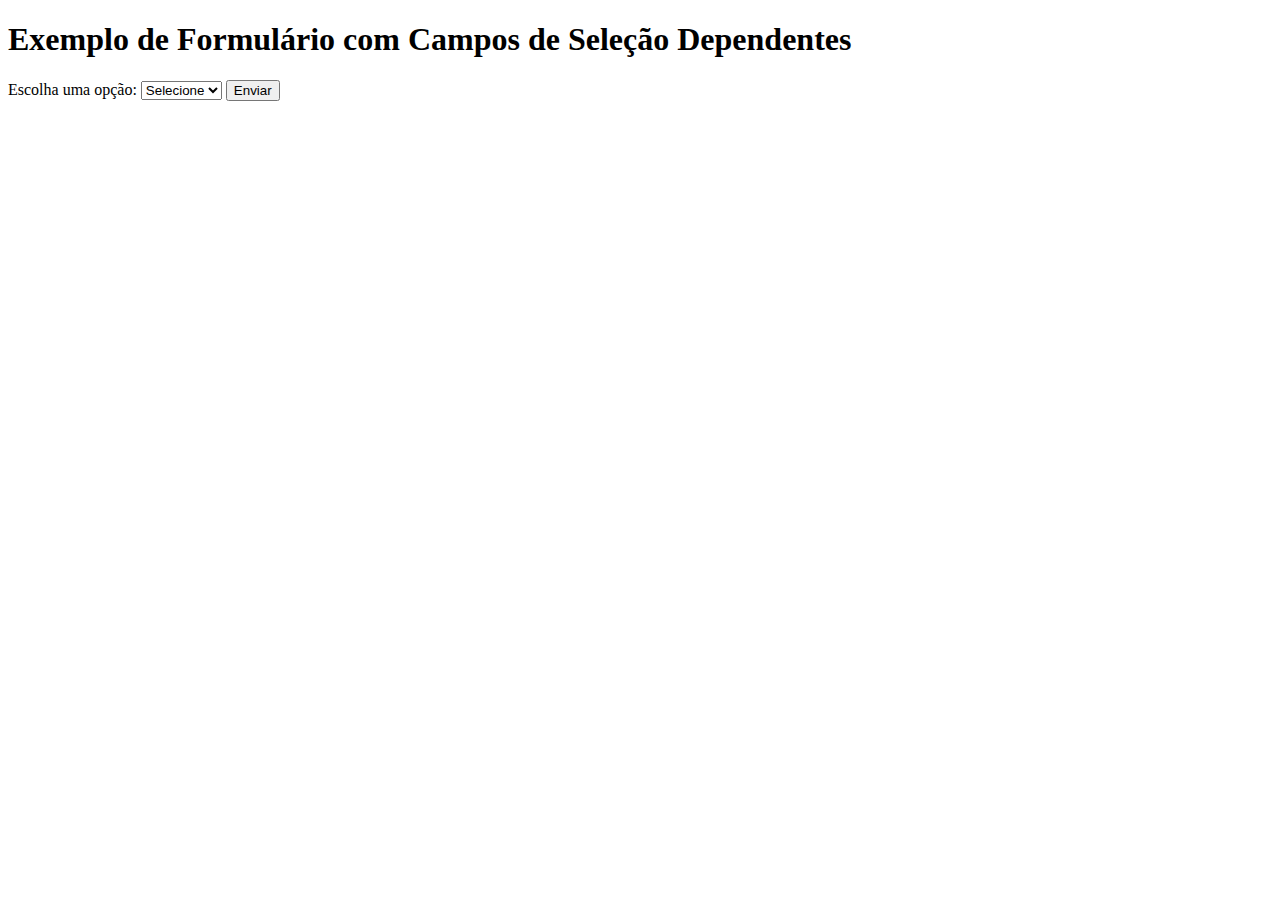
==== INDEX.HTML @ 361eff62 "att" ====
<!DOCTYPE html>
<html lang="en">
<head>
    <meta charset="UTF-8">
    <meta name="viewport" content="width=device-width, initial-scale=1.0">
    <title>Formulário com Campos de Seleção Dependentes</title>
    <link rel="stylesheet" href="styles.css">
</head>
<body>
    <h1>Exemplo de Formulário com Campos de Seleção Dependentes</h1>
    <form id="myForm">
        <label for="chooseOption">Escolha uma opção:</label>
        <select id="chooseOption">
            <option value="selecione">Selecione</option>
            <option value="1">Carros</option>
            <option value="2">Motos</option>
        </select>

        <!-- Campo de seleção para carros -->
        <div id="carros" class="options">
            <label for="chooseCarro">Escolha um carro:</label>
            <select id="chooseCarro">
                <option value="carro1">Carro 1</option>
                <option value="carro2">Carro 2</option>
                <option value="carro3">Carro 3</option>
            </select>
        </div>

        <!-- Campo de seleção para motos -->
        <div id="motos" class="options">
            <label for="chooseMoto">Escolha uma moto:</label>
            <select id="chooseMoto">
                <option value="moto1">Moto 1</option>
                <option value="moto2">Moto 2</option>
                <option value="moto3">Moto 3</option>
            </select>
        </div>

        <input type="submit" value="Enviar">
    </form>

    <script src="script.js"></script>
</body>
<script>
    // Função para mostrar ou ocultar os campos de seleção de carros e motos com base na seleção principal
function mostrarOpcao() {
    const selecao = document.getElementById("chooseOption").value;
    const carros = document.getElementById("carros");
    const motos = document.getElementById("motos");

    // Oculte todos os campos
    carros.style.display = "none";
    motos.style.display = "none";

    // Mostre o campo correspondente à seleção
    if (selecao === "1") {
        carros.style.display = "block";
    } else if (selecao === "2") {
        motos.style.display = "block";
    }
}

// Adicione um ouvinte de evento para chamar a função quando a seleção mudar no campo principal
document.getElementById("chooseOption").addEventListener("change", mostrarOpcao);

// Chame a função inicialmente para configurar o formulário
mostrarOpcao();

</script>
</html>
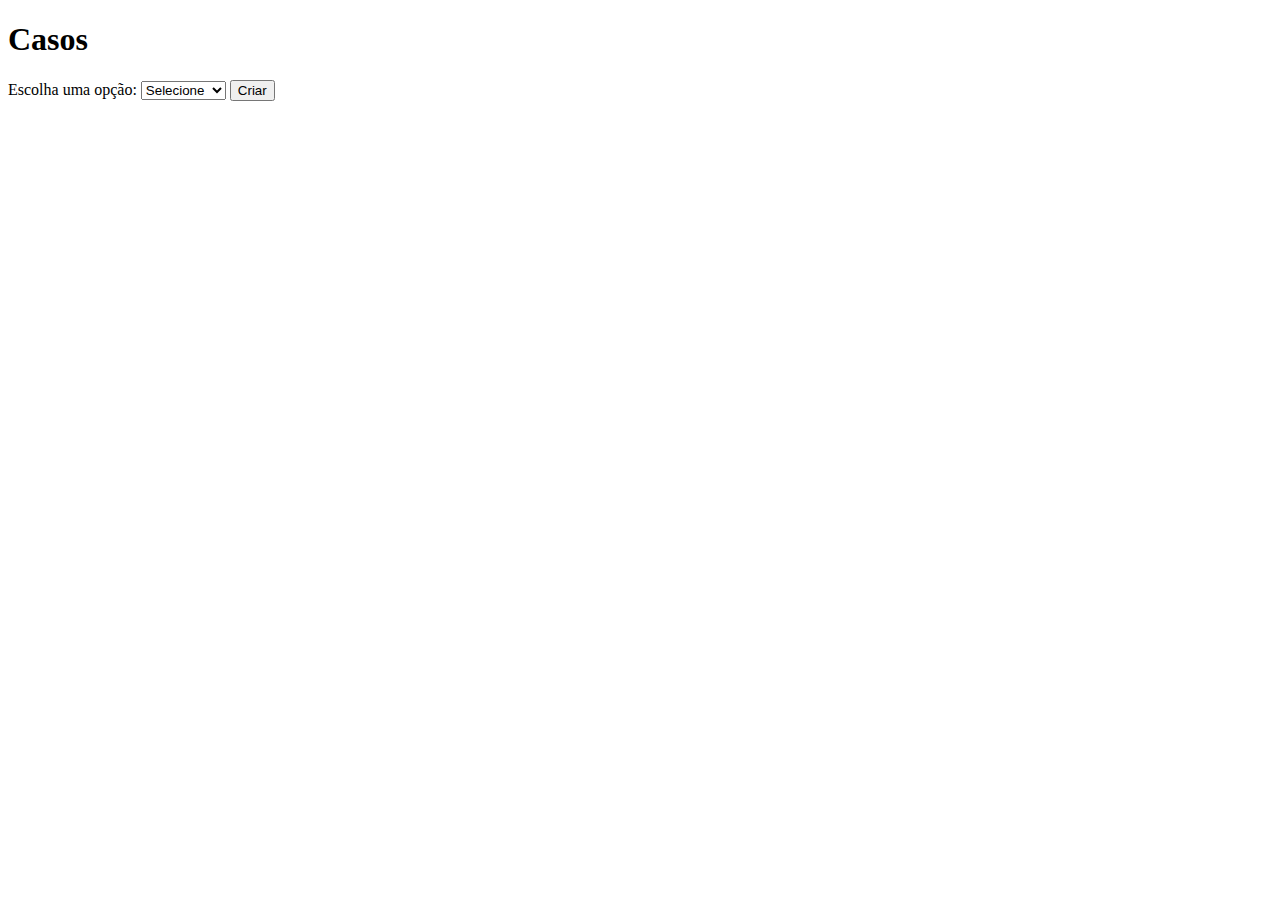
==== commit 7c0a9701: "att" ====
--- a/INDEX.HTML
+++ b/INDEX.HTML
@@ -7,22 +7,36 @@
     <link rel="stylesheet" href="styles.css">
 </head>
 <body>
-    <h1>Exemplo de Formulário com Campos de Seleção Dependentes</h1>
+    <h1>Casos</h1>
     <form id="myForm">
         <label for="chooseOption">Escolha uma opção:</label>
         <select id="chooseOption">
             <option value="selecione">Selecione</option>
-            <option value="1">Carros</option>
-            <option value="2">Motos</option>
+            <option value="1">Logistica</option>
+            <option value="2">Financeiro</option>
+            <option value="2">Qualidade</option>
+            <option value="2">Comercial</option>
         </select>
 
         <!-- Campo de seleção para carros -->
         <div id="carros" class="options">
-            <label for="chooseCarro">Escolha um carro:</label>
+            <label for="chooseCarro">Logistica:</label>
             <select id="chooseCarro">
-                <option value="carro1">Carro 1</option>
-                <option value="carro2">Carro 2</option>
-                <option value="carro3">Carro 3</option>
+                <option value="Logistica1">Devolução</option>
+                <option value="Logistica2">Material Avariado</option>
+                <option value="Logistica3">Volume</option>
+                <option value="Logistica4">Atraso</option>
+                <option value="Logistica5">Outros</option>
+            </select>
+        </div>
+                <!-- Campo de seleção para carros -->
+        <div id="devolucaoMain" class="options">
+            <label for="devolucao">Devolução:</label>
+            <select id="devolucao">
+                <option value="">Selecione </option>
+                <option value="devolucao1">Volume errado </option>
+                <option value="devolucao2">Produto faltando</option>
+                <option value="devolucao3">Recusa do cliente</option>
             </select>
         </div>
 
@@ -36,35 +50,45 @@
             </select>
         </div>
 
-        <input type="submit" value="Enviar">
+        <input type="submit" value="Criar">
     </form>
 
     <script src="script.js"></script>
 </body>
+
 <script>
+    
     // Função para mostrar ou ocultar os campos de seleção de carros e motos com base na seleção principal
-function mostrarOpcao() {
-    const selecao = document.getElementById("chooseOption").value;
-    const carros = document.getElementById("carros");
-    const motos = document.getElementById("motos");
+    function mostrarOpcao() {
+        const selecao = document.getElementById("chooseOption").value;
+        console.log(selecao)
 
-    // Oculte todos os campos
-    carros.style.display = "none";
-    motos.style.display = "none";
+        const carros = document.getElementById("carros");
+        const motos = document.getElementById("motos");
+        const devolucao = document.getElementById("devolucaoMain");
 
-    // Mostre o campo correspondente à seleção
-    if (selecao === "1") {
-        carros.style.display = "block";
-    } else if (selecao === "2") {
-        motos.style.display = "block";
+        // Oculte todos os campos
+        carros.style.display = "none";
+        motos.style.display = "none";
+        devolucao.style.display = "none";
+
+        // Mostre o campo correspondente à seleção
+        if (selecao === "1") {
+            carros.style.display = "block";
+            if (carros.value === 'Logistica1') {
+                devolucao.style.display = "block";
+            }
+        } else if (selecao === "2") {
+            motos.style.display = "block";
+        }
     }
-}
 
-// Adicione um ouvinte de evento para chamar a função quando a seleção mudar no campo principal
-document.getElementById("chooseOption").addEventListener("change", mostrarOpcao);
+    // Adicione um ouvinte de evento para chamar a função quando a seleção mudar no campo principal
+    document.getElementById("chooseOption").addEventListener("change", mostrarOpcao);
 
-// Chame a função inicialmente para configurar o formulário
-mostrarOpcao();
+    // Chame a função inicialmente para configurar o formulário
+    mostrarOpcao();
 
 </script>
+
 </html>
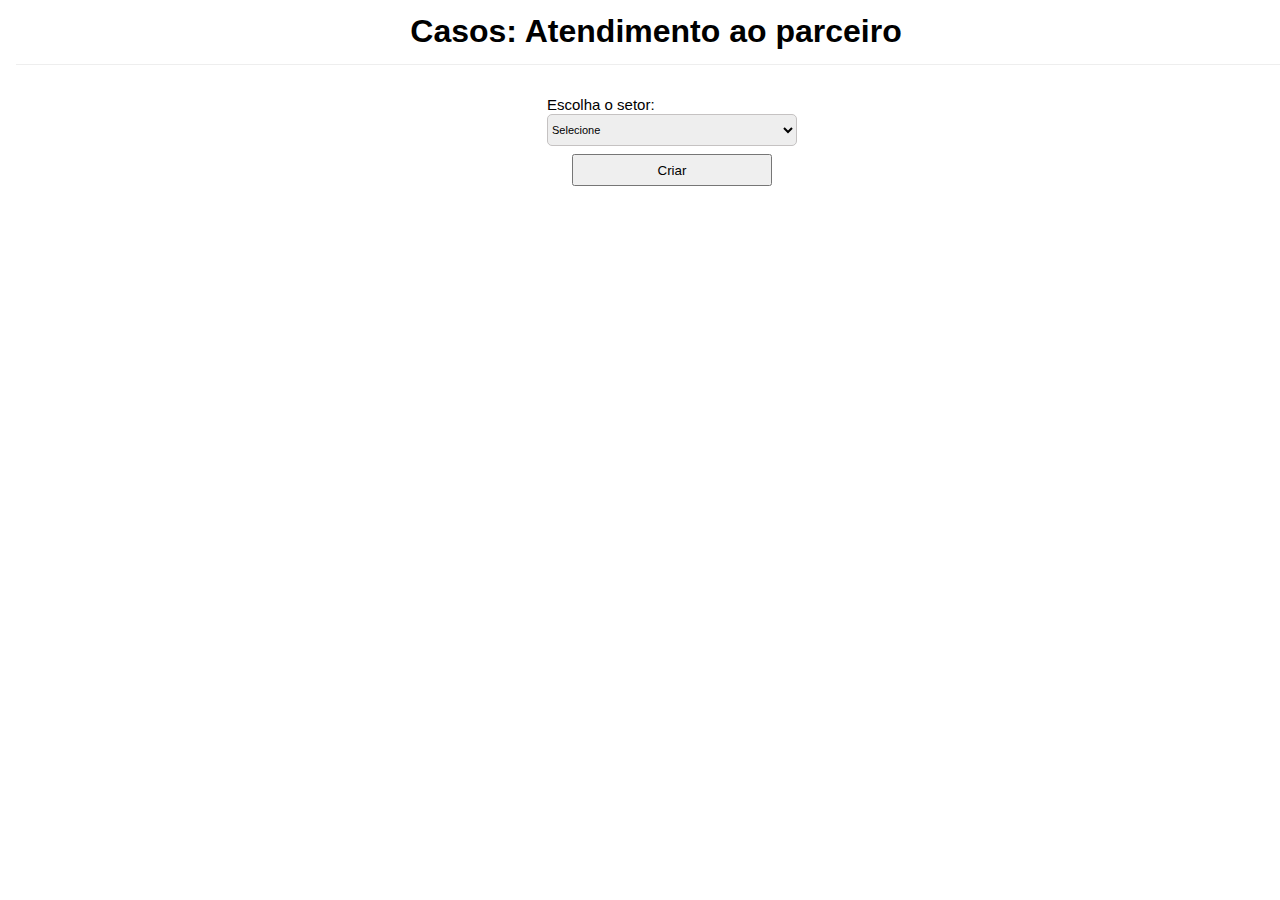
==== commit fac5b4ec: "at" ====
--- a/INDEX.HTML
+++ b/INDEX.HTML
@@ -5,53 +5,135 @@
     <meta name="viewport" content="width=device-width, initial-scale=1.0">
     <title>Formulário com Campos de Seleção Dependentes</title>
     <link rel="stylesheet" href="styles.css">
+
+    <style>
+        *{
+            font-family: Arial, Helvetica, sans-serif;
+            margin: 0;
+            padding: 0;
+        }
+        .topo{
+            width: 100%;
+            height: 4rem;
+            display: flex;
+            justify-content: center;
+            align-items: center;
+            padding: 0 1rem;
+        }
+        .topo--descricao{
+            width: 100%;
+            height: 100%;
+            display: flex;
+            justify-content: center;
+            align-items: center;
+            border-bottom: 1px solid #eeeeee;
+        }
+        .boxStyle{
+            width: 250px;
+            height: 2rem;
+            display: flex;
+            font-size: 11px;
+            border-radius: 5px;
+            border: 1px solid #c5c2c2;
+            background: #eeeeee;
+        }
+        .options{
+            padding: 0 0 0.5rem 0;
+        }
+        input[type="submit"]{
+            width: 200px;
+            height: 2rem;
+            cursor: pointer;
+        }
+        .main{
+            padding: 2rem;
+            width: 100%;
+            display: flex;
+            justify-content: center;
+        }
+        .botao{
+            display: flex;
+            justify-content: center;
+        }
+        .title{
+            font-size: 15px;
+        }
+    </style>
 </head>
 <body>
-    <h1>Casos</h1>
-    <form id="myForm">
-        <label for="chooseOption">Escolha uma opção:</label>
-        <select id="chooseOption">
-            <option value="selecione">Selecione</option>
-            <option value="1">Logistica</option>
-            <option value="2">Financeiro</option>
-            <option value="2">Qualidade</option>
-            <option value="2">Comercial</option>
-        </select>
+    <div class="topo">
+        <div class="topo--descricao">
+            <h1>Casos: Atendimento ao parceiro</h1>
+        </div>
+    </div>
 
-        <!-- Campo de seleção para carros -->
-        <div id="carros" class="options">
-            <label for="chooseCarro">Logistica:</label>
-            <select id="chooseCarro">
-                <option value="Logistica1">Devolução</option>
-                <option value="Logistica2">Material Avariado</option>
-                <option value="Logistica3">Volume</option>
-                <option value="Logistica4">Atraso</option>
-                <option value="Logistica5">Outros</option>
-            </select>
+    <div class="main">
+
+        <div class="main--container">
+
+            <form id="myForm">
+                <div class="options">
+                    <label for="chooseOption" class="title" >Escolha o setor:</label>
+                    <select id="chooseOption" class="boxStyle">
+                        <option value="selecione">Selecione</option>
+                        <option value="1">Logistica</option>
+                        <option value="2">Financeiro</option>
+                        <option value="2">Qualidade</option>
+                        <option value="2">Comercial</option>
+                    </select>
+                </div>
+        
+                <!-- Campo de seleção para carros -->
+                <div id="carros" class="options">
+                    <label for="chooseCarro" class="title">Logistica:</label>
+                    <select id="chooseCarro" class="boxStyle">
+                        <option value="selecionar">Selecione...</option>
+                        <option value="Logistica1">Devolução</option>
+                        <option value="Logistica2">Material Avariado</option>
+                        <option value="Logistica3">Volume</option>
+                        <option value="Logistica4">Atraso</option>
+                        <option value="Logistica5">Outros</option>
+                    </select>
+                </div>
+        
+                <!-- devolução -->
+                <div id="devolucaoMain" class="options">
+                    <label for="devolucao" class="title">Devolução:</label>
+                    <select id="devolucao" class="boxStyle">
+                        <option value="">Selecione... </option>
+                        <option value="devolucao1">Volume errado </option>
+                        <option value="devolucao2">Produto faltando</option>
+                        <option value="devolucao3">Recusa do cliente</option>
+                    </select>
+                </div>
+                <!-- Material Avariado -->
+                <div id="Material--Avariado" class="options">
+                    <label for="Material--Avariado" class="title">Material Avariado:</label>
+                    <select id="Material--Avariado" class="boxStyle">
+                        <option value="">Selecione... </option>
+                        <option value="MaterialAvariado1">Volume errado </option>
+                        <option value="MaterialAvariado2">Produto faltando</option>
+                        <option value="MaterialAvariado3">Recusa do cliente</option>
+                    </select>
+                </div>
+        
+                
+                <!-- Campo de seleção para motos -->
+                <div id="motos" class="options">
+                    <label for="chooseMoto">Escolha uma moto:</label>
+                    <select id="chooseMoto">
+                        <option value="moto1">Moto 1</option>
+                        <option value="moto2">Moto 2</option>
+                        <option value="moto3">Moto 3</option>
+                    </select>
+                </div>
+                
+                <div class="botao">
+                    <input type="submit" value="Criar">
+                </div>
+            </form>
         </div>
-                <!-- Campo de seleção para carros -->
-        <div id="devolucaoMain" class="options">
-            <label for="devolucao">Devolução:</label>
-            <select id="devolucao">
-                <option value="">Selecione </option>
-                <option value="devolucao1">Volume errado </option>
-                <option value="devolucao2">Produto faltando</option>
-                <option value="devolucao3">Recusa do cliente</option>
-            </select>
-        </div>
-
-        <!-- Campo de seleção para motos -->
-        <div id="motos" class="options">
-            <label for="chooseMoto">Escolha uma moto:</label>
-            <select id="chooseMoto">
-                <option value="moto1">Moto 1</option>
-                <option value="moto2">Moto 2</option>
-                <option value="moto3">Moto 3</option>
-            </select>
-        </div>
-
-        <input type="submit" value="Criar">
-    </form>
+    </div>
 
     <script src="script.js"></script>
 </body>
@@ -61,30 +143,35 @@
     // Função para mostrar ou ocultar os campos de seleção de carros e motos com base na seleção principal
     function mostrarOpcao() {
         const selecao = document.getElementById("chooseOption").value;
+        const chooseCarro = document.getElementById("chooseCarro").value;
         console.log(selecao)
 
         const carros = document.getElementById("carros");
-        const motos = document.getElementById("motos");
         const devolucao = document.getElementById("devolucaoMain");
+        const MaterialAvariado = document.getElementById("Material--Avariado");
 
         // Oculte todos os campos
         carros.style.display = "none";
         motos.style.display = "none";
         devolucao.style.display = "none";
+        MaterialAvariado.style.display = "none";
 
         // Mostre o campo correspondente à seleção
         if (selecao === "1") {
             carros.style.display = "block";
-            if (carros.value === 'Logistica1') {
+            console.log(chooseCarro)
+            if (chooseCarro === 'Logistica1') {
                 devolucao.style.display = "block";
             }
-        } else if (selecao === "2") {
+        } 
+        else if (selecao === "2") {
             motos.style.display = "block";
         }
     }
 
     // Adicione um ouvinte de evento para chamar a função quando a seleção mudar no campo principal
     document.getElementById("chooseOption").addEventListener("change", mostrarOpcao);
+    document.getElementById("chooseCarro").addEventListener("change", mostrarOpcao);
 
     // Chame a função inicialmente para configurar o formulário
     mostrarOpcao();
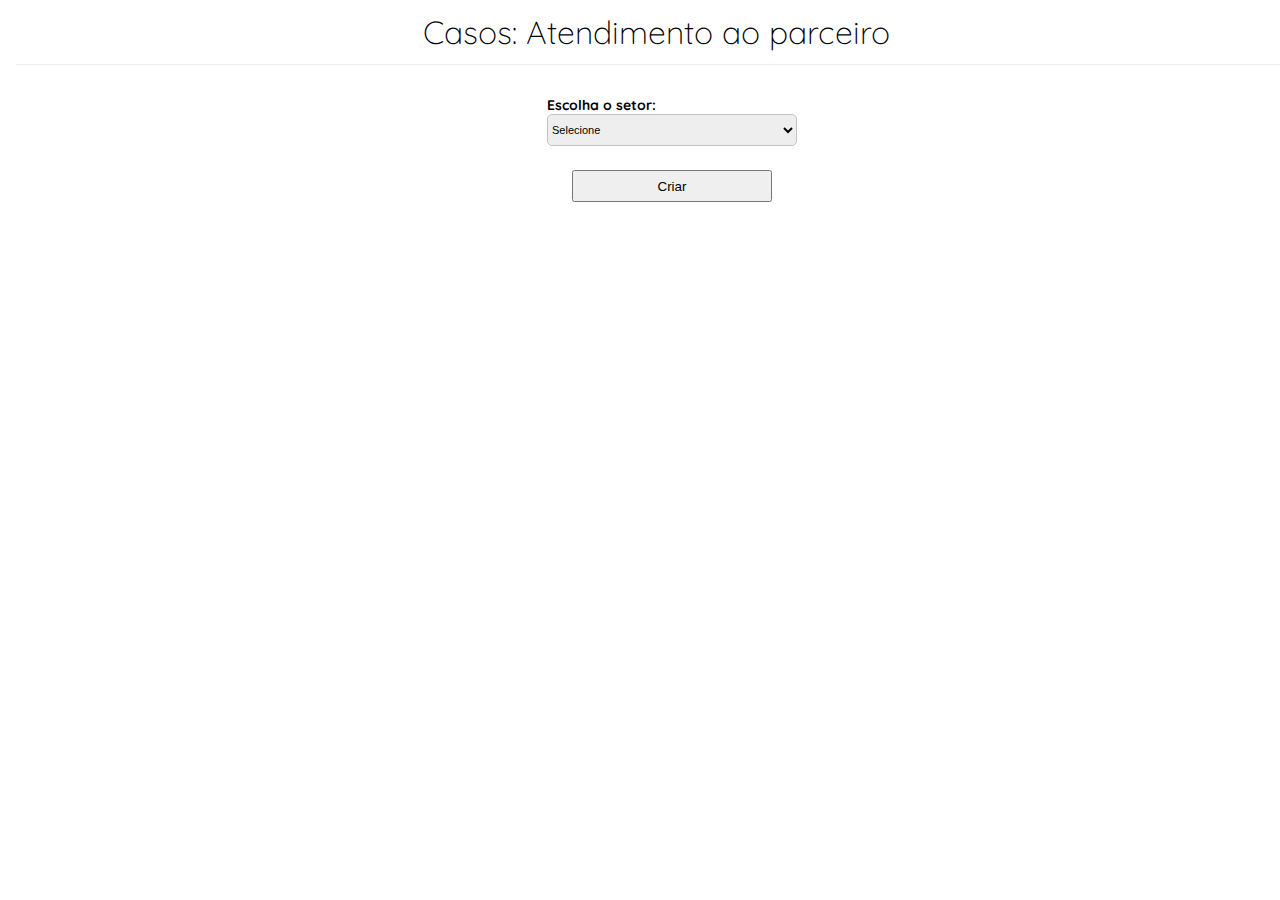
==== commit 783b1436: "att" ====
--- a/INDEX.HTML
+++ b/INDEX.HTML
@@ -4,7 +4,10 @@
     <meta charset="UTF-8">
     <meta name="viewport" content="width=device-width, initial-scale=1.0">
     <title>Formulário com Campos de Seleção Dependentes</title>
-    <link rel="stylesheet" href="styles.css">
+
+    <link rel="preconnect" href="https://fonts.googleapis.com">
+    <link rel="preconnect" href="https://fonts.gstatic.com" crossorigin>
+    <link href="https://fonts.googleapis.com/css2?family=Quicksand:wght@300;700&display=swap" rel="stylesheet">
 
     <style>
         *{
@@ -27,6 +30,11 @@
             justify-content: center;
             align-items: center;
             border-bottom: 1px solid #eeeeee;
+
+        }
+        .topo--descricao h1{
+            font-family: 'Quicksand', sans-serif;
+            font-weight: 300;
         }
         .boxStyle{
             width: 250px;
@@ -36,6 +44,7 @@
             border-radius: 5px;
             border: 1px solid #c5c2c2;
             background: #eeeeee;
+            cursor: pointer;
         }
         .options{
             padding: 0 0 0.5rem 0;
@@ -52,11 +61,18 @@
             justify-content: center;
         }
         .botao{
+            margin-top: 1rem;
             display: flex;
             justify-content: center;
         }
         .title{
-            font-size: 15px;
+            font-size: 12px;
+        }
+        .titleselecao{
+            font-size: 14px;
+            font-family: 'Quicksand', sans-serif;
+            font-weight: 700;
+
         }
     </style>
 </head>
@@ -73,7 +89,7 @@
 
             <form id="myForm">
                 <div class="options">
-                    <label for="chooseOption" class="title" >Escolha o setor:</label>
+                    <label for="chooseOption" class="title titleselecao" >Escolha o setor:</label>
                     <select id="chooseOption" class="boxStyle">
                         <option value="selecione">Selecione</option>
                         <option value="1">Logistica</option>
@@ -83,10 +99,10 @@
                     </select>
                 </div>
         
-                <!-- Campo de seleção para carros -->
-                <div id="carros" class="options">
-                    <label for="chooseCarro" class="title">Logistica:</label>
-                    <select id="chooseCarro" class="boxStyle">
+                <!-- LOGISTICA -->
+                <div id="logistica" class="options">
+                    <label for="logisticaa" class="title">Logistica:</label>
+                    <select id="logisticaS" class="boxStyle">
                         <option value="selecionar">Selecione...</option>
                         <option value="Logistica1">Devolução</option>
                         <option value="Logistica2">Material Avariado</option>
@@ -99,15 +115,15 @@
                 <!-- devolução -->
                 <div id="devolucaoMain" class="options">
                     <label for="devolucao" class="title">Devolução:</label>
-                    <select id="devolucao" class="boxStyle">
-                        <option value="">Selecione... </option>
+                    <select id="devolucaoS" class="boxStyle">
+                        <option value="selecionar">Selecione... </option>
                         <option value="devolucao1">Volume errado </option>
                         <option value="devolucao2">Produto faltando</option>
                         <option value="devolucao3">Recusa do cliente</option>
                     </select>
                 </div>
                 <!-- Material Avariado -->
-                <div id="Material--Avariado" class="options">
+                <div id="MaterialAvariadoMain" class="options">
                     <label for="Material--Avariado" class="title">Material Avariado:</label>
                     <select id="Material--Avariado" class="boxStyle">
                         <option value="">Selecione... </option>
@@ -117,16 +133,6 @@
                     </select>
                 </div>
         
-                
-                <!-- Campo de seleção para motos -->
-                <div id="motos" class="options">
-                    <label for="chooseMoto">Escolha uma moto:</label>
-                    <select id="chooseMoto">
-                        <option value="moto1">Moto 1</option>
-                        <option value="moto2">Moto 2</option>
-                        <option value="moto3">Moto 3</option>
-                    </select>
-                </div>
                 
                 <div class="botao">
                     <input type="submit" value="Criar">
@@ -138,44 +144,4 @@
     <script src="script.js"></script>
 </body>
 
-<script>
-    
-    // Função para mostrar ou ocultar os campos de seleção de carros e motos com base na seleção principal
-    function mostrarOpcao() {
-        const selecao = document.getElementById("chooseOption").value;
-        const chooseCarro = document.getElementById("chooseCarro").value;
-        console.log(selecao)
-
-        const carros = document.getElementById("carros");
-        const devolucao = document.getElementById("devolucaoMain");
-        const MaterialAvariado = document.getElementById("Material--Avariado");
-
-        // Oculte todos os campos
-        carros.style.display = "none";
-        motos.style.display = "none";
-        devolucao.style.display = "none";
-        MaterialAvariado.style.display = "none";
-
-        // Mostre o campo correspondente à seleção
-        if (selecao === "1") {
-            carros.style.display = "block";
-            console.log(chooseCarro)
-            if (chooseCarro === 'Logistica1') {
-                devolucao.style.display = "block";
-            }
-        } 
-        else if (selecao === "2") {
-            motos.style.display = "block";
-        }
-    }
-
-    // Adicione um ouvinte de evento para chamar a função quando a seleção mudar no campo principal
-    document.getElementById("chooseOption").addEventListener("change", mostrarOpcao);
-    document.getElementById("chooseCarro").addEventListener("change", mostrarOpcao);
-
-    // Chame a função inicialmente para configurar o formulário
-    mostrarOpcao();
-
-</script>
-
 </html>
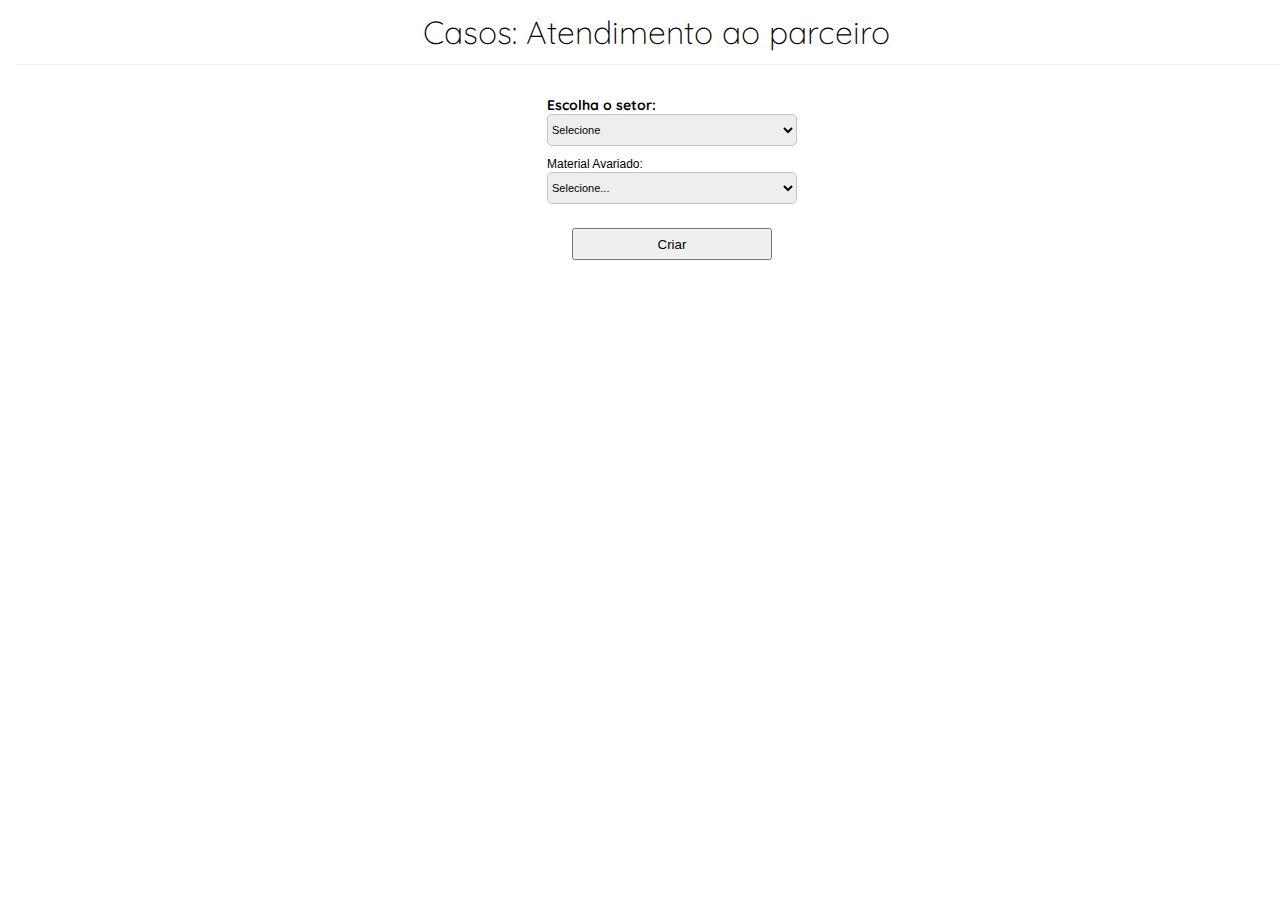
==== commit 7d34fb89: "atte" ====
--- a/INDEX.HTML
+++ b/INDEX.HTML
@@ -132,6 +132,15 @@
                         <option value="MaterialAvariado3">Recusa do cliente</option>
                     </select>
                 </div>
+                <div id="MaterialAvariadoMain" class="options">
+                    <label for="Material--Avariado" class="title">Material Avariado:</label>
+                    <select id="Material--Avariado" class="boxStyle">
+                        <option value="">Selecione... </option>
+                        <option value="MaterialAvariado1">Volume errado </option>
+                        <option value="MaterialAvariado2">Produto faltando</option>
+                        <option value="MaterialAvariado3">Recusa do cliente</option>
+                    </select>
+                </div>
         
                 
                 <div class="botao">
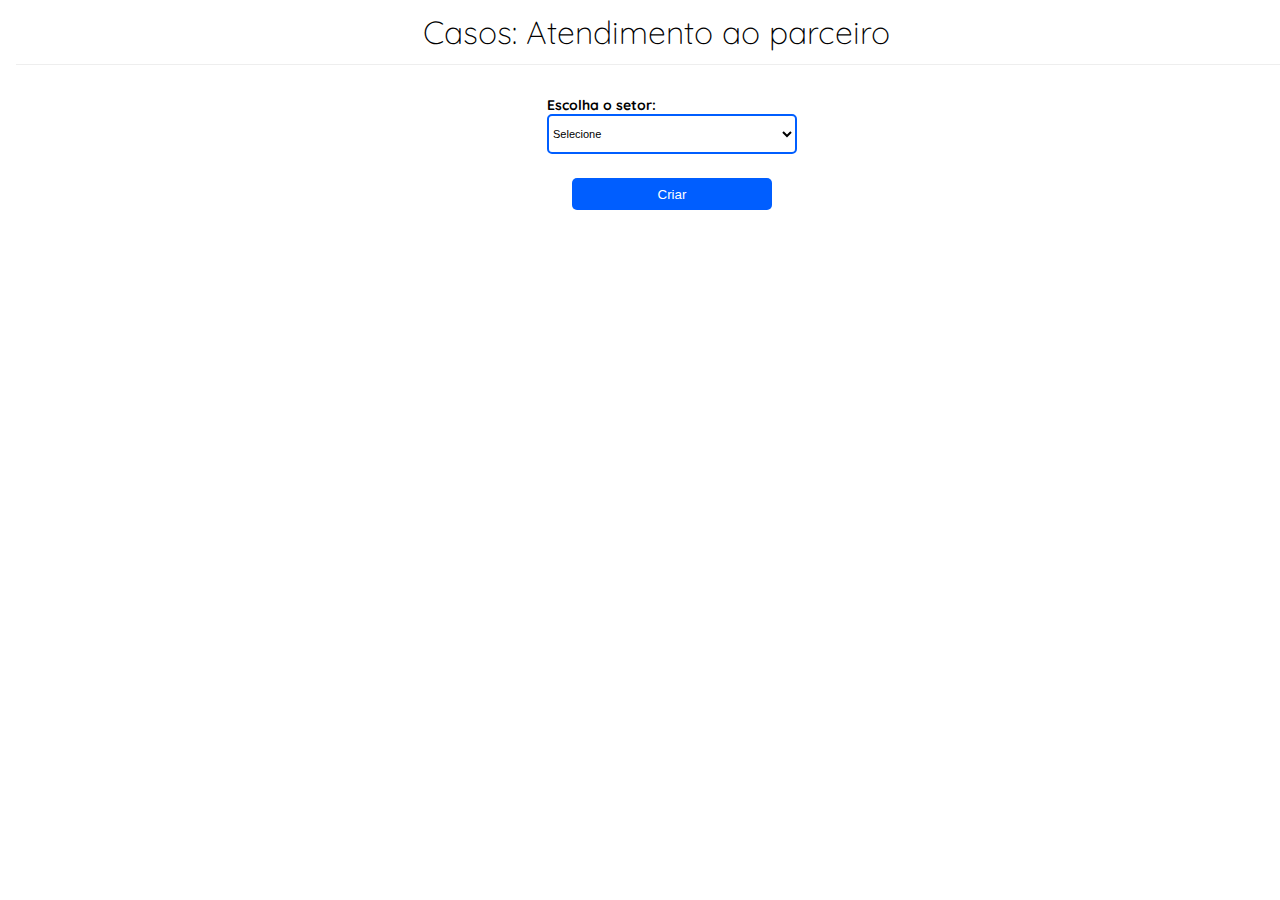
==== commit 1a637f8b: "att" ====
--- a/INDEX.HTML
+++ b/INDEX.HTML
@@ -9,72 +9,7 @@
     <link rel="preconnect" href="https://fonts.gstatic.com" crossorigin>
     <link href="https://fonts.googleapis.com/css2?family=Quicksand:wght@300;700&display=swap" rel="stylesheet">
 
-    <style>
-        *{
-            font-family: Arial, Helvetica, sans-serif;
-            margin: 0;
-            padding: 0;
-        }
-        .topo{
-            width: 100%;
-            height: 4rem;
-            display: flex;
-            justify-content: center;
-            align-items: center;
-            padding: 0 1rem;
-        }
-        .topo--descricao{
-            width: 100%;
-            height: 100%;
-            display: flex;
-            justify-content: center;
-            align-items: center;
-            border-bottom: 1px solid #eeeeee;
-
-        }
-        .topo--descricao h1{
-            font-family: 'Quicksand', sans-serif;
-            font-weight: 300;
-        }
-        .boxStyle{
-            width: 250px;
-            height: 2rem;
-            display: flex;
-            font-size: 11px;
-            border-radius: 5px;
-            border: 1px solid #c5c2c2;
-            background: #eeeeee;
-            cursor: pointer;
-        }
-        .options{
-            padding: 0 0 0.5rem 0;
-        }
-        input[type="submit"]{
-            width: 200px;
-            height: 2rem;
-            cursor: pointer;
-        }
-        .main{
-            padding: 2rem;
-            width: 100%;
-            display: flex;
-            justify-content: center;
-        }
-        .botao{
-            margin-top: 1rem;
-            display: flex;
-            justify-content: center;
-        }
-        .title{
-            font-size: 12px;
-        }
-        .titleselecao{
-            font-size: 14px;
-            font-family: 'Quicksand', sans-serif;
-            font-weight: 700;
-
-        }
-    </style>
+    <link rel="stylesheet" href="style.css">
 </head>
 <body>
     <div class="topo">
@@ -91,7 +26,7 @@
                 <div class="options">
                     <label for="chooseOption" class="title titleselecao" >Escolha o setor:</label>
                     <select id="chooseOption" class="boxStyle">
-                        <option value="selecione">Selecione</option>
+                        <option value="selecione" class="optioon">Selecione</option>
                         <option value="1">Logistica</option>
                         <option value="2">Financeiro</option>
                         <option value="2">Qualidade</option>
@@ -110,39 +45,110 @@
                         <option value="Logistica4">Atraso</option>
                         <option value="Logistica5">Outros</option>
                     </select>
+
+                    <!-- devolução -->
+                    <div id="devolucaoMain" class="options">
+                        <label for="devolucao" class="title">Devolução:</label>
+                        <select id="devolucaoS" class="boxStyle">
+                            <option value="selecionar">Selecione... </option>
+                            <option value="devolucao1">Material Avariado </option>
+                            <option value="devolucao2">Volume errado</option>
+                            <option value="devolucao3">Produto vencido</option>
+                            <option value="devolucao4">Volume faltando por erro da Forth</option>
+                            <option value="devolucao5">Recusa do cliente</option>
+                        </select>
+                        <!-- Material Avariado -->
+                    </div>
+                    
+                </div>
+
+                <!-- FINANCEIRO  -->
+                <div id="financeiro" class="options">
+                    <label for="financeiro" class="title">Financeiro:</label>
+                    <select id="financeiroS" class="boxStyle">
+                        <option value="">Selecione... </option>
+                        <option value="financeiro1">Sustar cartorio </option>
+                        <option value="financeiro2">Renegociação do cliente</option>
+                        <option value="financeiro3">Boleto</option>
+                    </select>
+                    <!-- Renogociaçaõ do cliente -->
+                    <div id="renegociacao" class="options">
+                        <label for="renegociacao" class="title">Renegociação do cliente:</label>
+                        <select id="renegociacaoS" class="boxStyle">
+                            <option value="">Selecione... </option>
+                            <option value="renegociacao1">Titulo protestado </option>
+                            <option value="renegociacao2">Outros</option>
+                        </select>
+                    </div>
+                    <!-- Boleto -->
+                    <div id="boleto" class="options">
+                        <label for="boleto" class="title">Boleto:</label>
+                        <select id="boletoS" class="boxStyle">
+                            <option value="">Selecione... </option>
+                            <option value="MaterialAvariado1">Titulo protestado </option>
+                            <option value="MaterialAvariado2">Outros</option>
+                        </select>
+                    </div>
+                </div>
+
+                <!-- QUALIDADE  -->
+                <div id="qualidade" class="options">
+                    <label for="qualidade" class="title">Qualidade:</label>
+                    <select id="qualidadeS" class="boxStyle">
+                        <option value="">Selecione... </option>
+                        <option value="financeiro1">Sustar cartorio </option>
+                        <option value="financeiro2">Renegociação do cliente</option>
+                        <option value="financeiro3">Boleto</option>
+                    </select>
+                    <!-- Renogociaçaõ do cliente -->
+                    <div id="renegociacao" class="options">
+                        <label for="renegociacao" class="title">Renegociação do cliente:</label>
+                        <select id="renegociacaoS" class="boxStyle">
+                            <option value="">Selecione... </option>
+                            <option value="renegociacao1">Titulo protestado </option>
+                            <option value="renegociacao2">Outros</option>
+                        </select>
+                    </div>
+                    <!-- Boleto -->
+                    <div id="boleto" class="options">
+                        <label for="boleto" class="title">Boleto:</label>
+                        <select id="boletoS" class="boxStyle">
+                            <option value="">Selecione... </option>
+                            <option value="MaterialAvariado1">Titulo protestado </option>
+                            <option value="MaterialAvariado2">Outros</option>
+                        </select>
+                    </div>
                 </div>
         
-                <!-- devolução -->
-                <div id="devolucaoMain" class="options">
-                    <label for="devolucao" class="title">Devolução:</label>
-                    <select id="devolucaoS" class="boxStyle">
-                        <option value="selecionar">Selecione... </option>
-                        <option value="devolucao1">Volume errado </option>
-                        <option value="devolucao2">Produto faltando</option>
-                        <option value="devolucao3">Recusa do cliente</option>
+                <!-- COMERCIAL  -->
+                <div id="comercial" class="options">
+                    <label for="comercial" class="title">Comercial:</label>
+                    <select id="comercialS" class="boxStyle">
+                        <option value="">Selecione... </option>
+                        <option value="financeiro1">Sustar cartorio </option>
+                        <option value="financeiro2">Renegociação do cliente</option>
+                        <option value="financeiro3">Boleto</option>
                     </select>
+                    <!-- desacordo pedido -->
+                    <div id="desacordoPedido" class="options">
+                        <label for="desacordoPedido" class="title">Renegociação do cliente:</label>
+                        <select id="desacordoPedidoS" class="boxStyle">
+                            <option value="">Selecione... </option>
+                            <option value="desacordoPedido1">Titulo protestado </option>
+                            <option value="desacordoPedido">Outros</option>
+                        </select>
+                    </div>
+                    <!-- Boleto -->
+                    <div id="boleto" class="options">
+                        <label for="boleto" class="title">Boleto:</label>
+                        <select id="boletoS" class="boxStyle">
+                            <option value="">Selecione... </option>
+                            <option value="MaterialAvariado1">Titulo protestado </option>
+                            <option value="MaterialAvariado2">Outros</option>
+                        </select>
+                    </div>
                 </div>
-                <!-- Material Avariado -->
-                <div id="MaterialAvariadoMain" class="options">
-                    <label for="Material--Avariado" class="title">Material Avariado:</label>
-                    <select id="Material--Avariado" class="boxStyle">
-                        <option value="">Selecione... </option>
-                        <option value="MaterialAvariado1">Volume errado </option>
-                        <option value="MaterialAvariado2">Produto faltando</option>
-                        <option value="MaterialAvariado3">Recusa do cliente</option>
-                    </select>
-                </div>
-                <div id="MaterialAvariadoMain" class="options">
-                    <label for="Material--Avariado" class="title">Material Avariado:</label>
-                    <select id="Material--Avariado" class="boxStyle">
-                        <option value="">Selecione... </option>
-                        <option value="MaterialAvariado1">Volume errado </option>
-                        <option value="MaterialAvariado2">Produto faltando</option>
-                        <option value="MaterialAvariado3">Recusa do cliente</option>
-                    </select>
-                </div>
-        
-                
+
                 <div class="botao">
                     <input type="submit" value="Criar">
                 </div>
--- a/style.css
+++ b/style.css
@@ -0,0 +1,71 @@
+*{
+    font-family: Arial, Helvetica, sans-serif;
+    margin: 0;
+    padding: 0;
+}
+.topo{
+    width: 100%;
+    height: 4rem;
+    display: flex;
+    justify-content: center;
+    align-items: center;
+    padding: 0 1rem;
+}
+.topo--descricao{
+    width: 100%;
+    height: 100%;
+    display: flex;
+    justify-content: center;
+    align-items: center;
+    border-bottom: 1px solid #eeeeee;
+
+}
+.topo--descricao h1{
+    font-family: 'Quicksand', sans-serif;
+    font-weight: 300;
+}
+.boxStyle{
+    width: 250px;
+    height: 2.5rem;
+    display: flex;
+    font-size: 11px;
+    border-radius: 5px;
+    border: 2px solid #005EFF;
+    background: #ffffff;
+    cursor: pointer;
+}
+.options{
+    padding: 0 0 0.5rem 0;
+}
+input[type="submit"]{
+    width: 200px;
+    height: 2rem;
+    cursor: pointer;
+    border-radius: 5px;
+    background: #005EFF;
+    color: #ffffff;
+    border: none;
+}
+.main{
+    padding: 2rem;
+    width: 100%;
+    display: flex;
+    justify-content: center;
+}
+.botao{
+    margin-top: 1rem;
+    display: flex;
+    justify-content: center;
+}
+.title{
+    font-size: 12px;
+}
+.titleselecao{
+    font-size: 14px;
+    font-family: 'Quicksand', sans-serif;
+    font-weight: 700;
+
+}
+option{
+    margin: 10px;
+}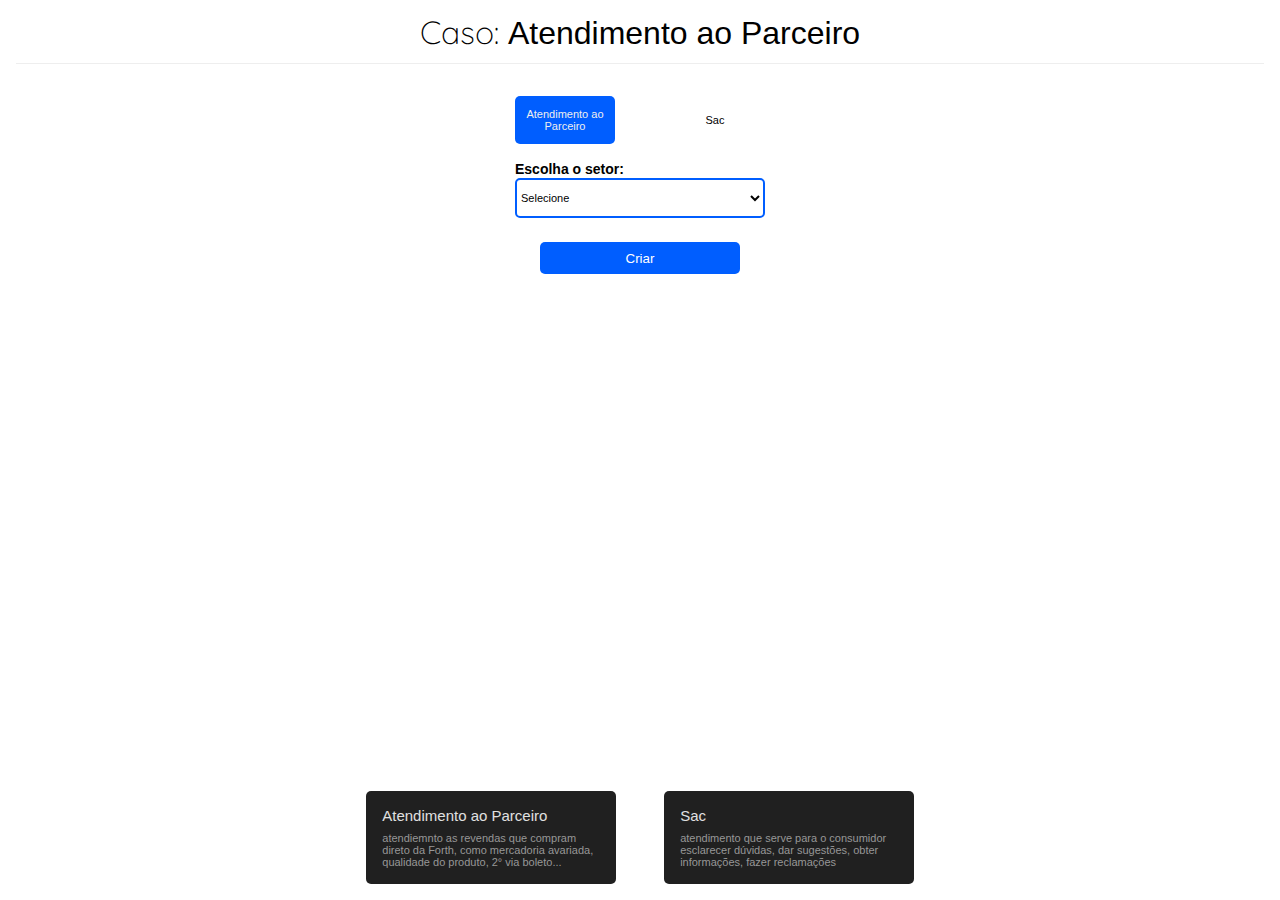
==== commit 0b11c77f: "att" ====
--- a/INDEX.HTML
+++ b/INDEX.HTML
@@ -14,11 +14,20 @@
 <body>
     <div class="topo">
         <div class="topo--descricao">
-            <h1>Casos: Atendimento ao parceiro</h1>
+            <h1>Caso: <span>Atendimento ao Parceiro</span></h1>
         </div>
     </div>
 
     <div class="main">
+
+        <div class="botao--main">
+            <div class="botao--atendimento btnT ativoo">
+                <span class="main--atendimento">Atendimento ao Parceiro</span>
+            </div>
+            <div class="botao--sac btnT">
+                <span class="main--sac">Sac</span>
+            </div>
+        </div>
 
         <div class="main--container">
 
@@ -40,7 +49,6 @@
                     <select id="logisticaS" class="boxStyle">
                         <option value="selecionar">Selecione...</option>
                         <option value="Logistica1">Devolução</option>
-                        <option value="Logistica2">Material Avariado</option>
                         <option value="Logistica3">Volume</option>
                         <option value="Logistica4">Atraso</option>
                         <option value="Logistica5">Outros</option>
@@ -57,7 +65,6 @@
                             <option value="devolucao4">Volume faltando por erro da Forth</option>
                             <option value="devolucao5">Recusa do cliente</option>
                         </select>
-                        <!-- Material Avariado -->
                     </div>
                     
                 </div>
@@ -85,8 +92,9 @@
                         <label for="boleto" class="title">Boleto:</label>
                         <select id="boletoS" class="boxStyle">
                             <option value="">Selecione... </option>
-                            <option value="MaterialAvariado1">Titulo protestado </option>
-                            <option value="MaterialAvariado2">Outros</option>
+                            <option value="boleto1">2° via de boleto</option>
+                            <option value="boleto2">Baixar boleto</option>
+                            <option value="boleto3">Correção de boleto</option>
                         </select>
                     </div>
                 </div>
@@ -96,9 +104,12 @@
                     <label for="qualidade" class="title">Qualidade:</label>
                     <select id="qualidadeS" class="boxStyle">
                         <option value="">Selecione... </option>
-                        <option value="financeiro1">Sustar cartorio </option>
-                        <option value="financeiro2">Renegociação do cliente</option>
-                        <option value="financeiro3">Boleto</option>
+                        <option value="qualidade1">Fertilizante </option>
+                        <option value="qualidade1">Linha Sais</option>
+                        <option value="qualidade1">Linha Fertilizante Liquido</option>
+                        <option value="qualidade1">Linha Domissaneante</option>
+                        <option value="qualidade1">Linha Condicionador Substrato</option>
+                        <option value="qualidade1">Linha Maquinas/ Pulverizadores</option>
                     </select>
                     <!-- Renogociaçaõ do cliente -->
                     <div id="renegociacao" class="options">
@@ -149,12 +160,50 @@
                     </div>
                 </div>
 
-                <div class="botao">
-                    <input type="submit" value="Criar">
-                </div>
             </form>
         </div>
+
+        <div class="main--containerSac">
+
+            <form id="myForm">
+                <div class="options">
+                    <label for="chooseOption" class="title titleselecao" >Qual o caso:</label>
+                    <select id="chooseOption" class="boxStyle">
+                        <option value="selecione" class="optioon">Selecione</option>
+                        <option value="1">Parceria com Marketing</option>
+                        <option value="2">Não a revenda na cidade</option>
+                        <option value="2">Problema no site</option>
+                        <option value="2">Produto não encontrado em revenda</option>
+                        <option value="2">Recomendações tecnicas</option>
+                        <option value="2">Onde compras</option>
+                        <option value="2">E-commerce rastreio</option>
+                    </select>
+                </div>
+
+            </form>
+        </div>
+
+        <div class="botao">
+            <input type="submit" value="Criar">
+        </div>
     </div>
+
+    <footer>
+        <div class="footer--main">
+            <div class="importante">
+                <span>Atendimento ao Parceiro</span>
+                <p>atendiemnto as revendas que compram direto da Forth, como mercadoria avariada,
+                    qualidade do produto, 2° via boleto...
+                </p>
+            </div>
+    
+            <div class="importante">
+                <span>Sac</span> 
+                <p>atendimento que serve para o consumidor esclarecer dúvidas, 
+                    dar sugestões, obter informações, fazer reclamações</p>
+            </div>
+        </div>
+    </footer>
 
     <script src="script.js"></script>
 </body>
--- a/style.css
+++ b/style.css
@@ -2,7 +2,41 @@
     font-family: Arial, Helvetica, sans-serif;
     margin: 0;
     padding: 0;
+    box-sizing: border-box;
 }
+body{
+    max-width: 100vw;
+    max-height: 100vh;
+}
+.main{
+    display: flex;
+    flex-direction: column;
+    align-items: center;
+}
+.main .botao--main{
+    width: 250px;
+    display: flex;
+    justify-content: space-between;
+    font-size: 11px;
+    margin-bottom: 1rem;
+}
+.btnT{
+    width: 100px;
+    height: 3rem;
+    display: flex;
+    align-items: center;
+    text-align: center;
+    justify-content: center;
+    border-radius: 5px;
+    cursor: pointer;
+    border: 1px solid #ffffff;
+}
+.ativoo{
+    background: #005EFF;
+    color: #eeeeee;
+    border: none;
+}
+
 .topo{
     width: 100%;
     height: 4rem;
@@ -62,10 +96,42 @@
 }
 .titleselecao{
     font-size: 14px;
-    font-family: 'Quicksand', sans-serif;
     font-weight: 700;
 
 }
 option{
     margin: 10px;
+}
+
+/* FOOTER */
+footer {
+    position: absolute;
+    bottom: 0;
+    left: 0;
+    width: 100%;
+    display: flex;
+    justify-content: center;
+    padding: 1rem;
+}
+footer .footer--main{
+    width: 50%;
+    display: flex;
+    justify-content: space-evenly;
+    gap: 10px;
+}
+footer .footer--main .importante{
+    background: #202020;
+    width: 40%;
+    padding: 1rem;
+    border-radius: 5px;
+}
+footer .footer--main .importante span{
+    display: block;
+    margin-bottom: 0.5rem;
+    color: #e0e0e0;
+    font-size: 15px;
+}
+footer .footer--main .importante p{
+    font-size: 11px;
+    color: #979797;
 }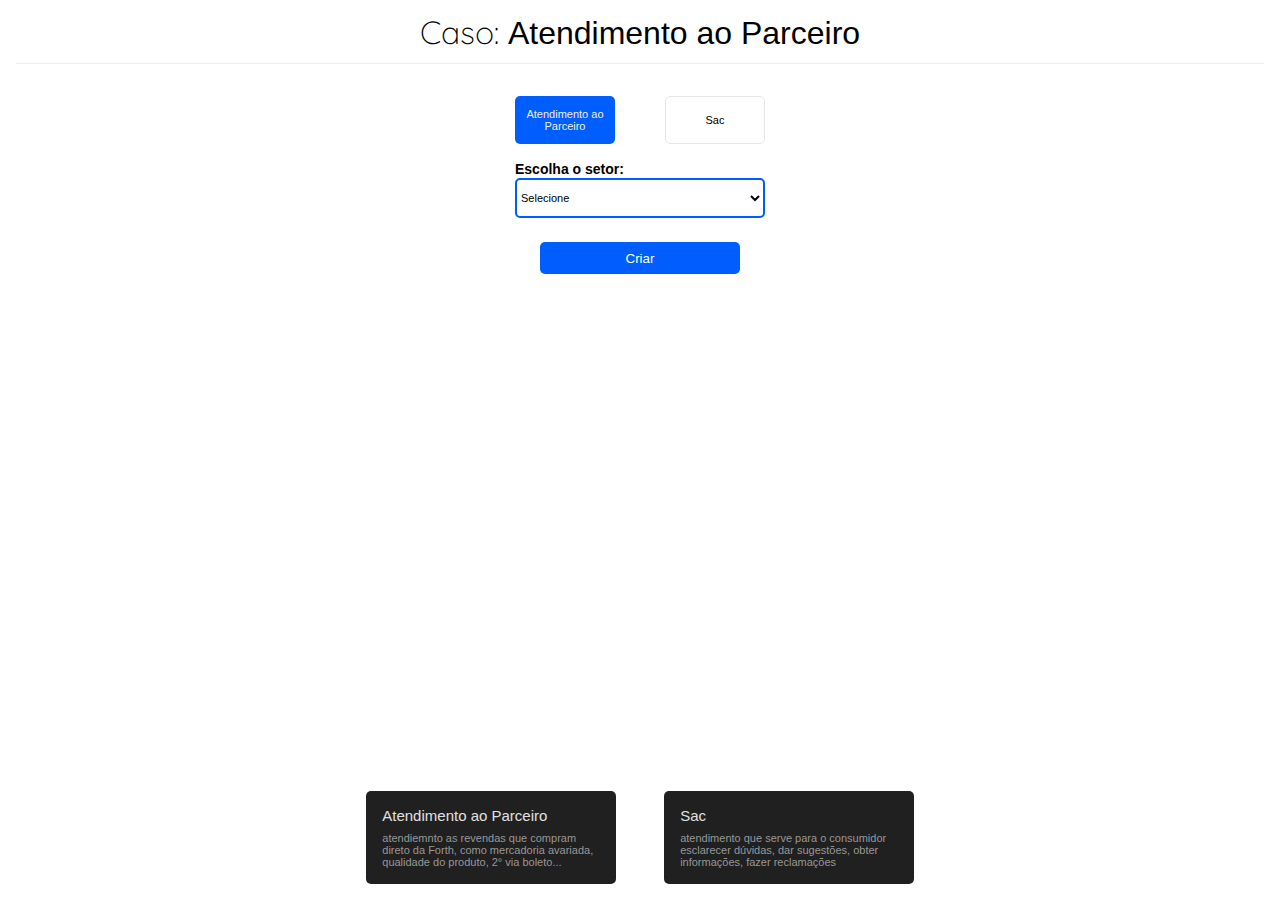
==== commit 03eec5e0: "att" ====
--- a/INDEX.HTML
+++ b/INDEX.HTML
@@ -66,7 +66,6 @@
                             <option value="devolucao5">Recusa do cliente</option>
                         </select>
                     </div>
-                    
                 </div>
 
                 <!-- FINANCEIRO  -->
@@ -104,31 +103,63 @@
                     <label for="qualidade" class="title">Qualidade:</label>
                     <select id="qualidadeS" class="boxStyle">
                         <option value="">Selecione... </option>
-                        <option value="qualidade1">Fertilizante </option>
                         <option value="qualidade1">Linha Sais</option>
                         <option value="qualidade1">Linha Fertilizante Liquido</option>
                         <option value="qualidade1">Linha Domissaneante</option>
                         <option value="qualidade1">Linha Condicionador Substrato</option>
                         <option value="qualidade1">Linha Maquinas/ Pulverizadores</option>
                     </select>
-                    <!-- Renogociaçaõ do cliente -->
-                    <div id="renegociacao" class="options">
-                        <label for="renegociacao" class="title">Renegociação do cliente:</label>
-                        <select id="renegociacaoS" class="boxStyle">
-                            <option value="">Selecione... </option>
-                            <option value="renegociacao1">Titulo protestado </option>
-                            <option value="renegociacao2">Outros</option>
-                        </select>
-                    </div>
-                    <!-- Boleto -->
-                    <div id="boleto" class="options">
-                        <label for="boleto" class="title">Boleto:</label>
-                        <select id="boletoS" class="boxStyle">
-                            <option value="">Selecione... </option>
-                            <option value="MaterialAvariado1">Titulo protestado </option>
-                            <option value="MaterialAvariado2">Outros</option>
-                        </select>
-                    </div>
+                    <!-- Linha Sais -->
+                    <div id="fertilizante" class="options">
+                        <label for="fertilizante" class="title">Renegociação do cliente:</label>
+                        <select id="fertilizanteS" class="boxStyle">
+                            <option value="">Selecione... </option>
+                            <option value="renegociacao1"> produto empredado </option>
+                            <option value="renegociacao1"> Envazado produto diferente </option>
+                            <option value="renegociacao2">Quantidade peso alterado</option>
+                            <option value="renegociacao2"> Erro em rotulo</option>
+                            <option value="renegociacao2">Caixa despacho com produto diferente</option>
+                            <option value="renegociacao2">Outros</option>
+                        </select>
+                    </div>
+                    <!-- Linha Fertilizante Liquido -->
+                    <div id="fertilizante" class="options">
+                        <label for="fertilizante" class="title">Linha Fertilizante Liquido:</label>
+                        <select id="fertilizanteS" class="boxStyle">
+                            <option value="">Selecione... </option>
+                            <option value="renegociacao1"> Solução fora do padrão </option>
+                            <option value="renegociacao1"> Envazado produto diferente </option>
+                            <option value="renegociacao2"> Defeito em gatilho</option>
+                            <option value="renegociacao2"> Caixa despacho com produto diferente</option>
+                            <option value="renegociacao2"> Erro em rotulo</option>
+                            <option value="renegociacao2">Outros</option>
+                        </select>
+                    </div>
+                    <!-- Linha Domissaneante -->
+                    <div id="fertilizante" class="options">
+                        <label for="fertilizante" class="title">Linha Domissaneante:</label>
+                        <select id="fertilizanteS" class="boxStyle">
+                            <option value="">Selecione... </option>
+                            <option value="renegociacao1"> Solução fora do padrão </option>
+                            <option value="renegociacao1"> Envazado produto diferente </option>
+                            <option value="renegociacao2"> Defeito em gatilho</option>
+                            <option value="renegociacao2"> Caixa despacho com produto diferente</option>
+                            <option value="renegociacao2"> Erro em rotulo</option>
+                            <option value="renegociacao2">Outros</option>
+                        </select>
+                    </div>
+                    <!-- Linha Condicionador Substrato -->
+                    <div id="fertilizante" class="options">
+                        <label for="fertilizante" class="title">Linha Condicionador Substrato:</label>
+                        <select id="fertilizanteS" class="boxStyle">
+                            <option value="">Selecione... </option>
+                            <option value="renegociacao1"> Quantidade peso alterado </option>
+                            <option value="renegociacao2"> Erro em rotulo</option>
+                            <option value="renegociacao2"> Erro em rotulo</option>
+                            <option value="renegociacao2">Outros</option>
+                        </select>
+                    </div>
+
                 </div>
         
                 <!-- COMERCIAL  -->
@@ -136,9 +167,10 @@
                     <label for="comercial" class="title">Comercial:</label>
                     <select id="comercialS" class="boxStyle">
                         <option value="">Selecione... </option>
-                        <option value="financeiro1">Sustar cartorio </option>
-                        <option value="financeiro2">Renegociação do cliente</option>
-                        <option value="financeiro3">Boleto</option>
+                        <option value="comercial1">Desacordo no Pedido </option>
+                        <option value="comercial2">Pedido de Cotação</option>
+                        <option value="comercial3">Contato de representante</option>
+                        <option value="comercial3">Tornar-se revenda</option>
                     </select>
                     <!-- desacordo pedido -->
                     <div id="desacordoPedido" class="options">
@@ -177,6 +209,7 @@
                         <option value="2">Recomendações tecnicas</option>
                         <option value="2">Onde compras</option>
                         <option value="2">E-commerce rastreio</option>
+                        <option value="2">Outros</option>
                     </select>
                 </div>
 
--- a/style.css
+++ b/style.css
@@ -29,7 +29,7 @@
     justify-content: center;
     border-radius: 5px;
     cursor: pointer;
-    border: 1px solid #ffffff;
+    border: 1px solid #e7e7e7;
 }
 .ativoo{
     background: #005EFF;
